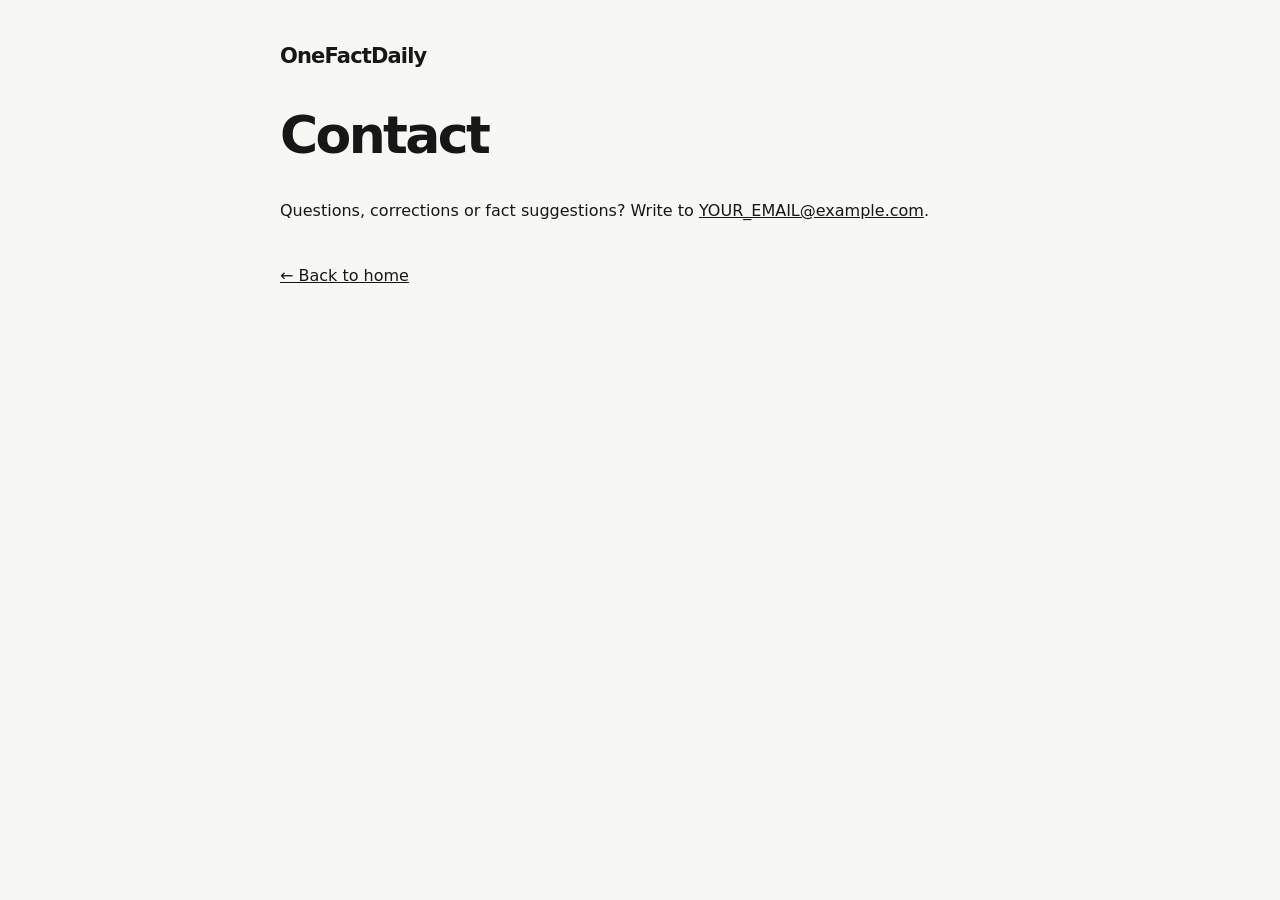
==== contact.html @ b3121c2b "Add files via upload" ====
<!DOCTYPE html><html lang="en"><head><meta charset="UTF-8"><meta name="viewport" content="width=device-width,initial-scale=1"><title>Contact — OneFactDaily</title><link rel="stylesheet" href="style.css"></head><body><div class="w"><a class="logo" href="index.html">OneFactDaily</a><h1>Contact</h1><p>Questions, corrections or fact suggestions? Write to <a href="mailto:YOUR_EMAIL@example.com">YOUR_EMAIL@example.com</a>.</p><p style="margin-top:40px"><a href="index.html">← Back to home</a></p></div></body></html>
---- style.css ----
body{margin:0;font-family:Inter,system-ui,sans-serif;background:#f7f7f4;color:#171717;line-height:1.6}
.w{max-width:720px;margin:auto;padding:40px 20px}
a{color:inherit}.logo{font-weight:800;letter-spacing:-.04em;font-size:21px;text-decoration:none}
h1{font-size:clamp(34px,6vw,52px);letter-spacing:-.05em;line-height:1.05}
.card{background:#fff;border:1px solid #e5e5df;border-radius:18px;padding:24px;margin:14px 0}
.m{color:#686868;font-size:13px;text-transform:uppercase;letter-spacing:.08em;font-weight:700}
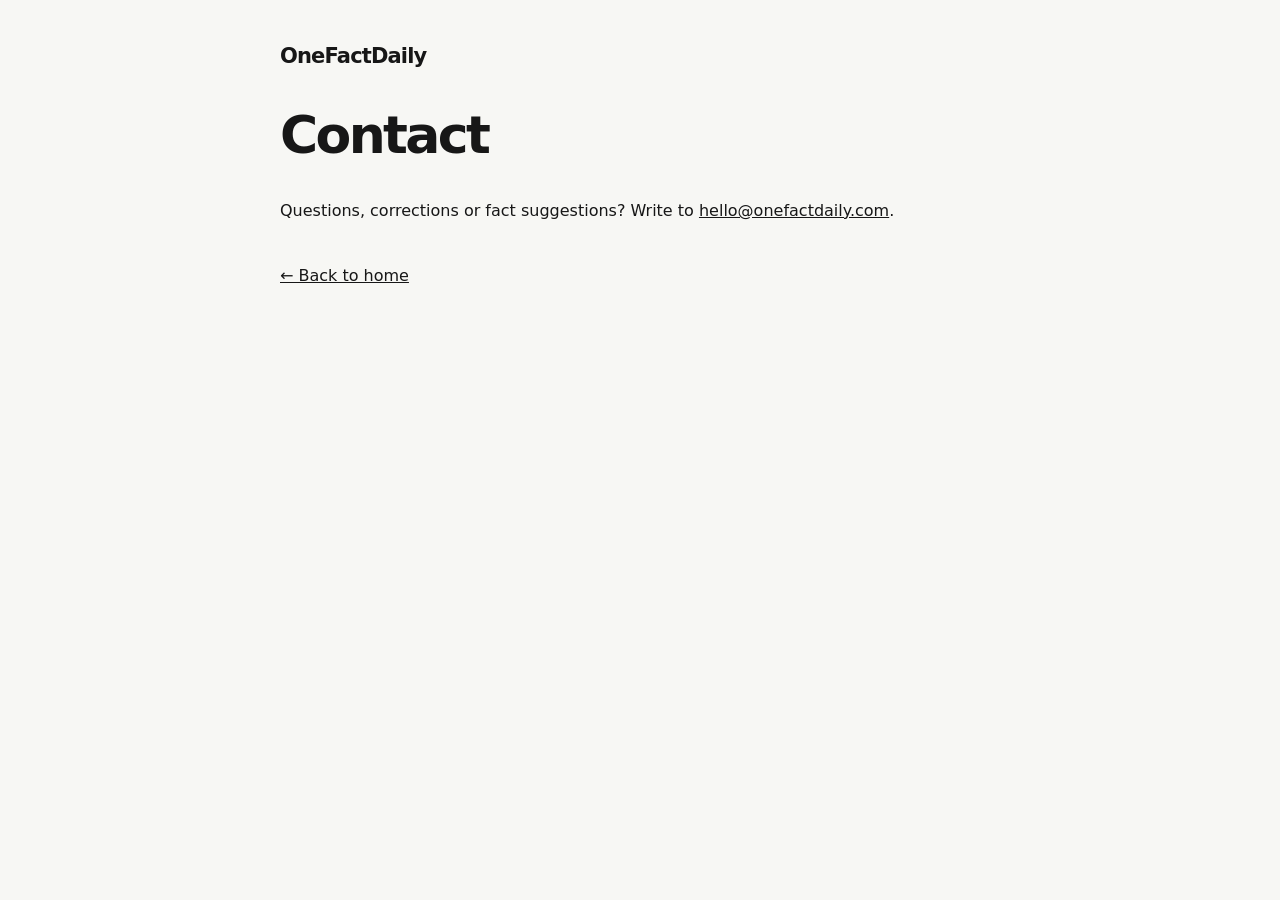
==== commit 74ae1e92: "Update contact.html" ====
--- a/contact.html
+++ b/contact.html
@@ -1 +1 @@
-<!DOCTYPE html><html lang="en"><head><meta charset="UTF-8"><meta name="viewport" content="width=device-width,initial-scale=1"><title>Contact — OneFactDaily</title><link rel="stylesheet" href="style.css"></head><body><div class="w"><a class="logo" href="index.html">OneFactDaily</a><h1>Contact</h1><p>Questions, corrections or fact suggestions? Write to <a href="mailto:YOUR_EMAIL@example.com">YOUR_EMAIL@example.com</a>.</p><p style="margin-top:40px"><a href="index.html">← Back to home</a></p></div></body></html>
+<!DOCTYPE html><html lang="en"><head><meta charset="UTF-8"><meta name="viewport" content="width=device-width,initial-scale=1"><title>Contact — OneFactDaily</title><link rel="stylesheet" href="style.css"></head><body><div class="w"><a class="logo" href="index.html">OneFactDaily</a><h1>Contact</h1><p>Questions, corrections or fact suggestions? Write to <a href="mailto:hello@onefactdaily.com">hello@onefactdaily.com</a>.</p><p style="margin-top:40px"><a href="index.html">← Back to home</a></p></div></body></html>
